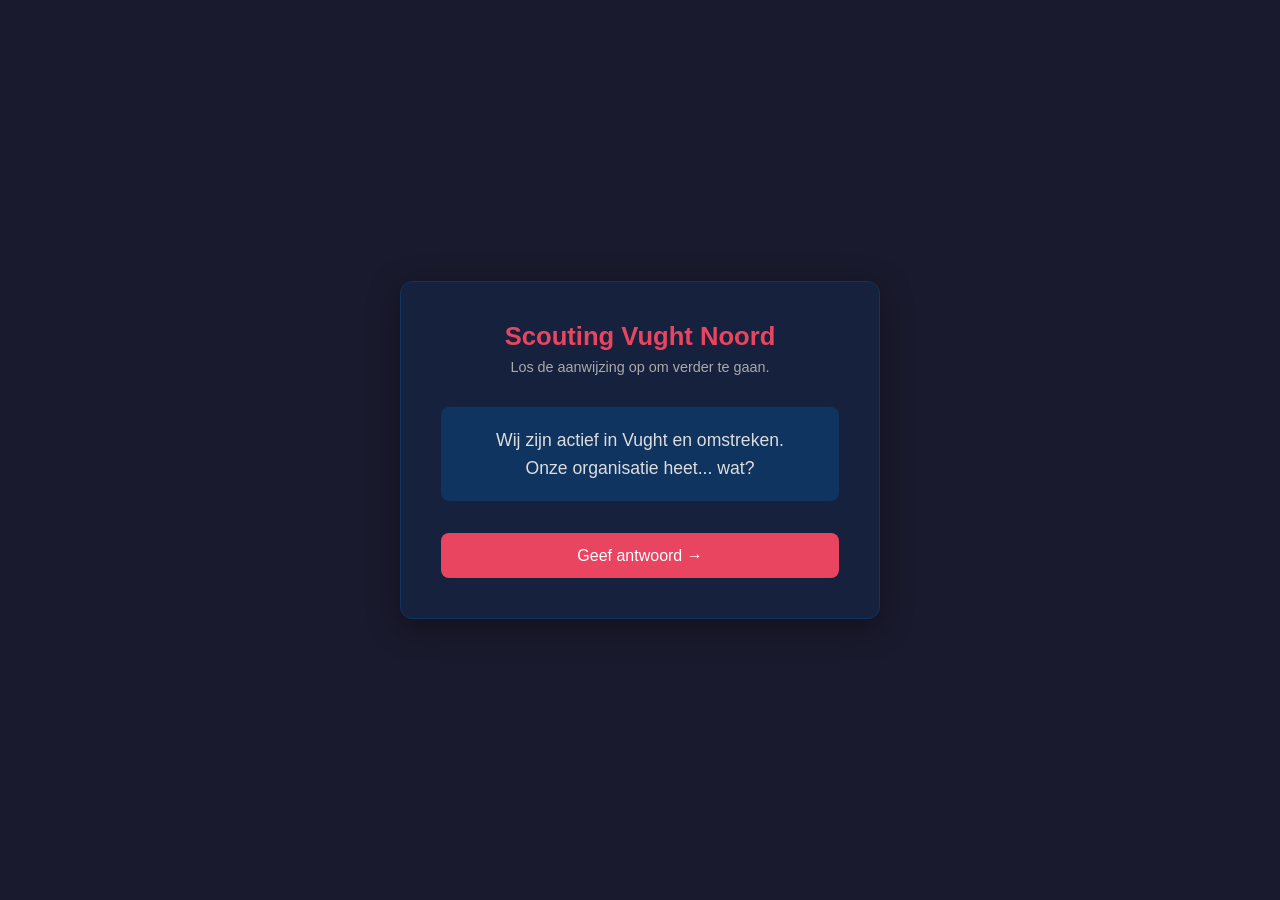
==== index.html @ 57c27897 "Add interactive answer-checking functionality for Scouting Vught Noord puzzle game." ====
<!DOCTYPE html>
<html lang="nl">
<head>
  <meta charset="UTF-8" />
  <meta name="viewport" content="width=device-width, initial-scale=1.0" />
  <title>Scouting Vught Noord</title>
  <link rel="stylesheet" href="style.css" />
</head>
<body>
  <div class="card">
    <h1>Scouting Vught Noord</h1>
    <p class="subtitle">Los de aanwijzing op om verder te gaan.</p>

    <div class="hint-box">
      <!-- ✏️ Change the hint/question here -->
      Wij zijn actief in Vught en omstreken.<br />
      Onze organisatie heet... wat?
    </div>

    <a href="answer.html">
      <button>Geef antwoord &rarr;</button>
    </a>
  </div>
</body>
</html>
---- style.css ----
* {
  box-sizing: border-box;
  margin: 0;
  padding: 0;
}

body {
  font-family: 'Segoe UI', sans-serif;
  background: #1a1a2e;
  color: #eee;
  min-height: 100vh;
  display: flex;
  align-items: center;
  justify-content: center;
}

.card {
  background: #16213e;
  border: 1px solid #0f3460;
  border-radius: 12px;
  padding: 2.5rem;
  max-width: 480px;
  width: 90%;
  text-align: center;
  box-shadow: 0 8px 32px rgba(0,0,0,0.4);
}

.card h1 {
  font-size: 1.6rem;
  margin-bottom: 0.5rem;
  color: #e94560;
}

.card .subtitle {
  color: #aaa;
  font-size: 0.9rem;
  margin-bottom: 2rem;
}

.hint-box {
  background: #0f3460;
  border-radius: 8px;
  padding: 1.2rem 1.5rem;
  margin-bottom: 2rem;
  font-size: 1.1rem;
  line-height: 1.6;
  color: #ddd;
}

input[type="text"],
input[type="password"] {
  width: 100%;
  padding: 0.8rem 1rem;
  border-radius: 8px;
  border: 1px solid #0f3460;
  background: #1a1a2e;
  color: #eee;
  font-size: 1rem;
  margin-bottom: 1rem;
  outline: none;
  transition: border-color 0.2s;
}

input:focus {
  border-color: #e94560;
}

button {
  width: 100%;
  padding: 0.85rem;
  background: #e94560;
  color: #fff;
  border: none;
  border-radius: 8px;
  font-size: 1rem;
  cursor: pointer;
  transition: background 0.2s;
}

button:hover {
  background: #c73652;
}

.message {
  margin-top: 1rem;
  font-size: 0.9rem;
  min-height: 1.2em;
}

.message.error {
  color: #e94560;
}

.message.success {
  color: #4caf50;
}

.back-link {
  display: inline-block;
  margin-top: 1.2rem;
  color: #aaa;
  font-size: 0.85rem;
  text-decoration: none;
}

.back-link:hover {
  color: #eee;
}
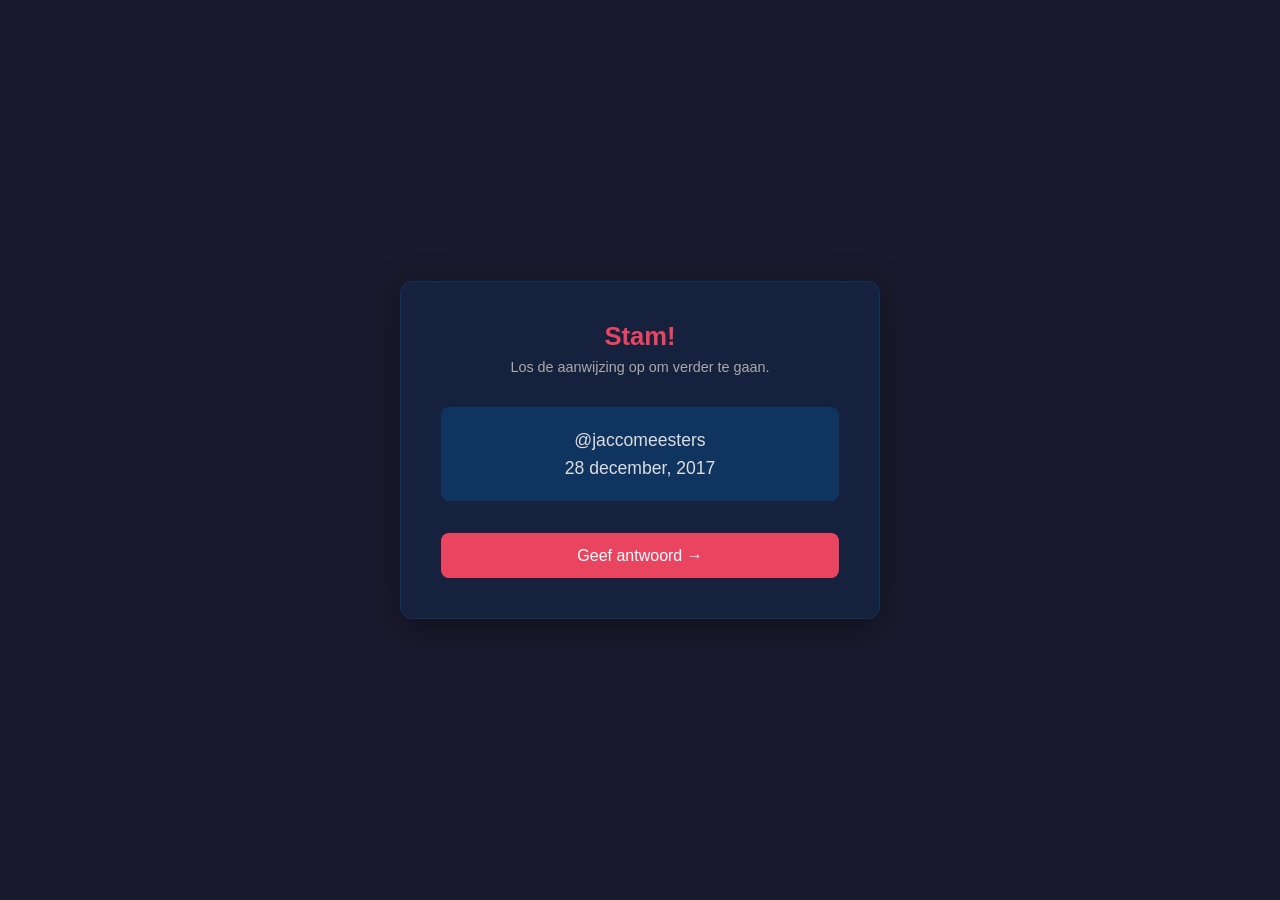
==== commit 3dc8f974: "Update branding and content for Stam puzzle game, including revised titles, hints, and answer hash." ====
--- a/index.html
+++ b/index.html
@@ -3,18 +3,18 @@
 <head>
   <meta charset="UTF-8" />
   <meta name="viewport" content="width=device-width, initial-scale=1.0" />
-  <title>Scouting Vught Noord</title>
+  <title>Stam...</title>
   <link rel="stylesheet" href="style.css" />
 </head>
 <body>
   <div class="card">
-    <h1>Scouting Vught Noord</h1>
+    <h1>Stam!</h1>
     <p class="subtitle">Los de aanwijzing op om verder te gaan.</p>
 
     <div class="hint-box">
       <!-- ✏️ Change the hint/question here -->
-      Wij zijn actief in Vught en omstreken.<br />
-      Onze organisatie heet... wat?
+      @jaccomeesters<br />
+      28 december, 2017
     </div>
 
     <a href="answer.html">
